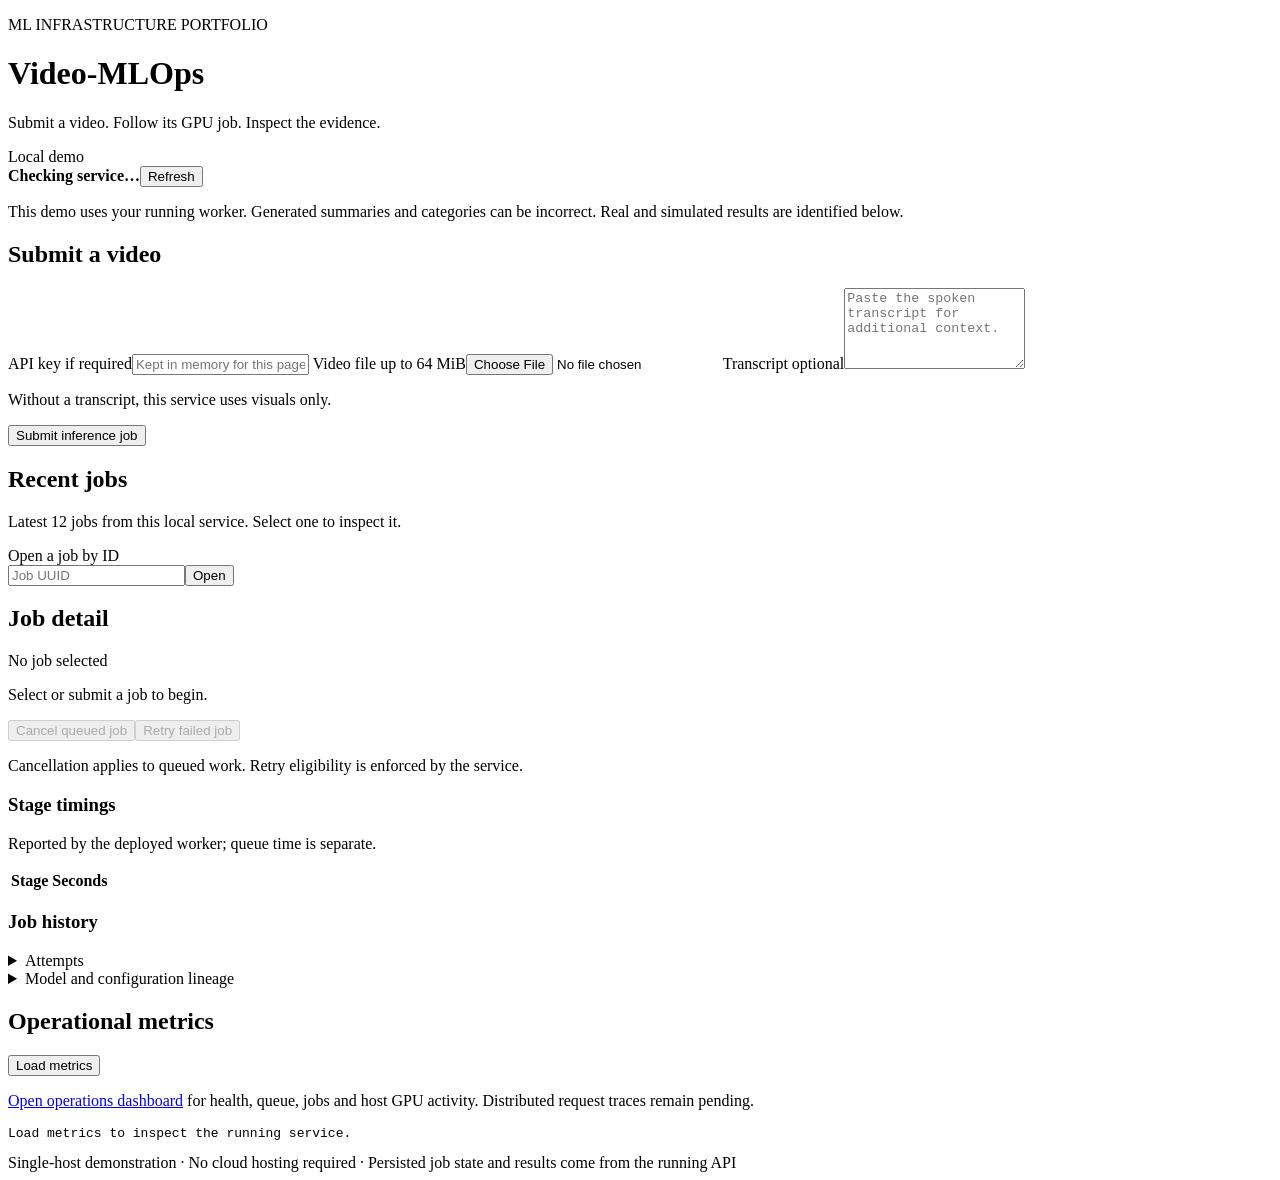
==== src/service/static/index.html @ d0993cfc "Build local GPU inference reliability portfolio demo" ====
<!doctype html>
<html lang="en">
<head>
  <meta charset="utf-8"><meta name="viewport" content="width=device-width,initial-scale=1">
  <title>Video-MLOps · Inference demo</title>
  <link rel="stylesheet" href="/demo-assets/demo.css">
  <script src="/demo-assets/demo.js" defer></script>
</head>
<body>
<main>
  <header><div><p class="eyebrow">ML INFRASTRUCTURE PORTFOLIO</p><h1>Video-MLOps</h1><p>Submit a video. Follow its GPU job. Inspect the evidence.</p></div><span class="badge">Local demo</span></header>
  <section class="statusbar" aria-label="Service health"><strong id="health">Checking service…</strong><span id="dependencies"></span><button id="refresh" type="button">Refresh</button></section>
  <p class="notice">This demo uses your running worker. Generated summaries and categories can be incorrect. Real and simulated results are identified below.</p>
  <div class="layout">
    <section class="card"><h2>Submit a video</h2>
      <form id="submit-form">
        <label for="api-key">API key <span class="muted">if required</span></label><input id="api-key" type="password" autocomplete="off" placeholder="Kept in memory for this page only">
        <label for="video">Video file <span class="muted">up to 64 MiB</span></label><input id="video" type="file" accept=".mp4,.mov,.avi,.mkv" required>
        <label for="transcript">Transcript <span class="muted">optional</span></label><textarea id="transcript" rows="5" placeholder="Paste the spoken transcript for additional context."></textarea>
        <p class="muted small">Without a transcript, this service uses visuals only.</p>
        <button id="submit" type="submit" class="primary">Submit inference job</button>
      </form>
      <p id="message" role="status" aria-live="polite"></p>
      <h2>Recent jobs</h2><p class="muted small">Latest 12 jobs from this local service. Select one to inspect it.</p><div id="jobs" class="jobs"></div>
      <label for="job-id">Open a job by ID</label><div class="row"><input id="job-id" placeholder="Job UUID"><button id="open-job" type="button">Open</button></div>
    </section>
    <section class="card" aria-label="Selected job"><div class="row spread"><h2>Job detail</h2><span id="job-status" class="badge">No job selected</span></div>
      <p id="selected-id" class="mono muted">Select or submit a job to begin.</p><p id="job-error" role="alert"></p>
      <div class="row"><button id="cancel" type="button" disabled>Cancel queued job</button><button id="retry" type="button" disabled>Retry failed job</button></div>
      <p class="small muted">Cancellation applies to queued work. Retry eligibility is enforced by the service.</p>
      <div id="result" hidden><div class="row spread"><h3>Result</h3><span id="result-mode" class="badge"></span></div><p id="category" class="category"></p><p id="summary" class="summary"></p><button id="download" type="button">Download result JSON</button></div>
      <h3>Stage timings</h3><p class="muted small">Reported by the deployed worker; queue time is separate.</p><table><thead><tr><th scope="col">Stage</th><th scope="col">Seconds</th></tr></thead><tbody id="timings"></tbody></table>
      <h3>Job history</h3><ol id="events" class="history"></ol>
      <details><summary>Attempts</summary><pre id="attempts">No attempts loaded.</pre></details>
      <details><summary>Model and configuration lineage</summary><pre id="lineage">Available after a successful result.</pre></details>
    </section>
  </div>
  <section class="card"><div class="row spread"><h2>Operational metrics</h2><button id="load-metrics" type="button">Load metrics</button></div><p class="muted small"><a href="/operations">Open operations dashboard</a> for health, queue, jobs and host GPU activity. Distributed request traces remain pending.</p><pre id="metrics">Load metrics to inspect the running service.</pre></section>
  <footer>Single-host demonstration · No cloud hosting required · Persisted job state and results come from the running API</footer>
</main>
</body>
</html>
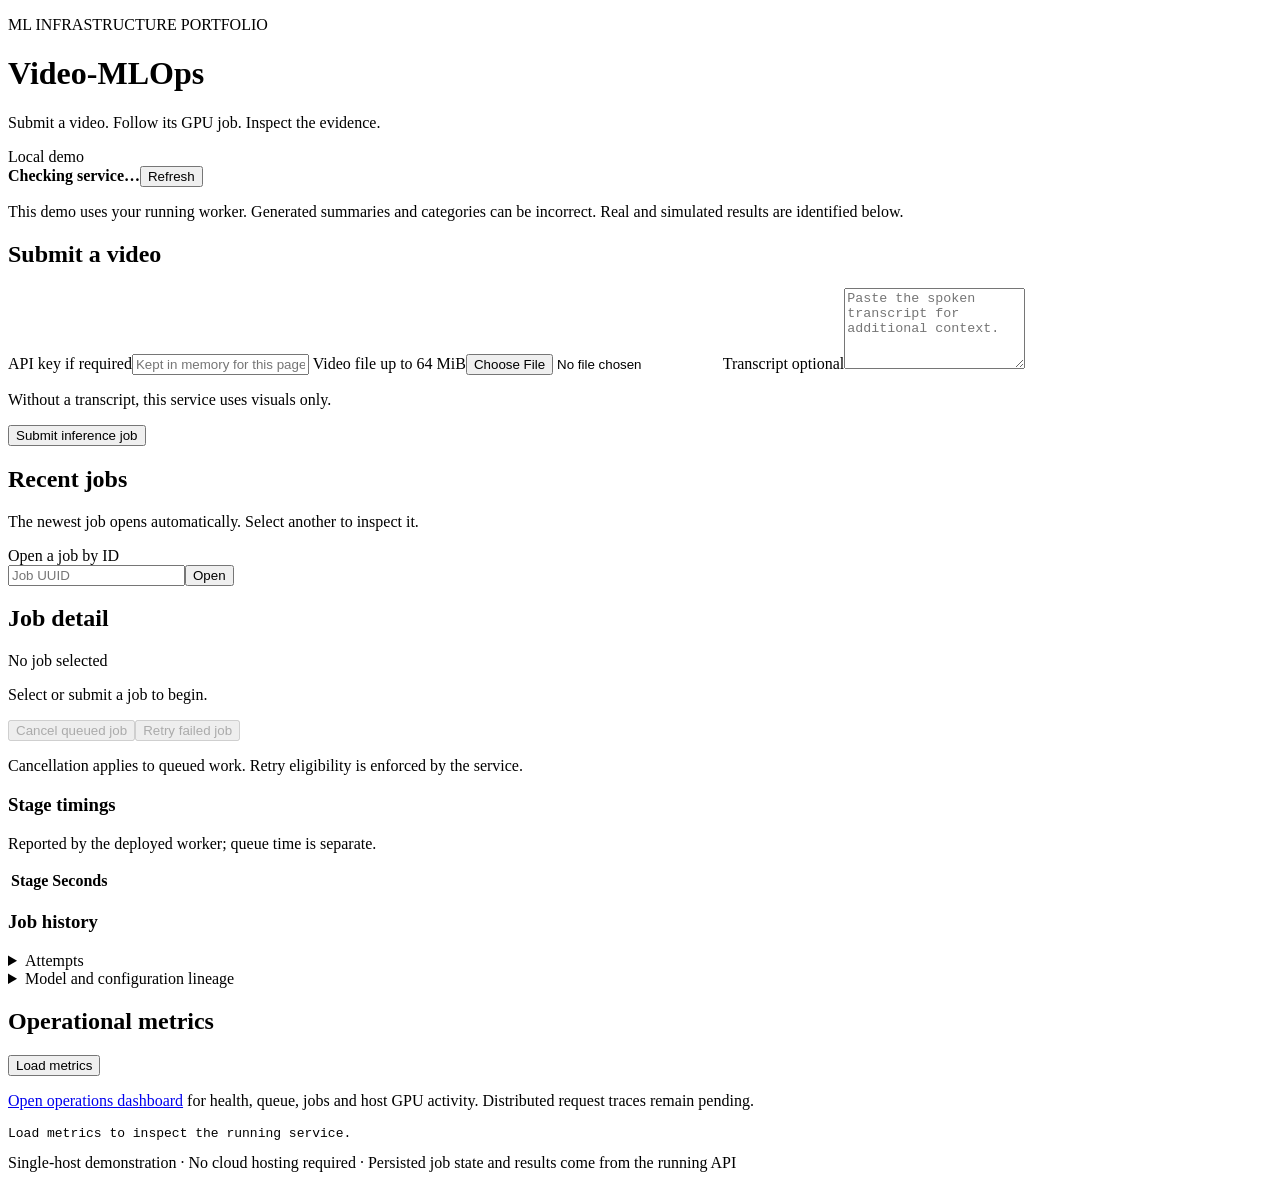
==== commit dbc30817: "Open latest persisted job in demo" ====
--- a/src/service/static/index.html
+++ b/src/service/static/index.html
@@ -21,7 +21,7 @@
         <button id="submit" type="submit" class="primary">Submit inference job</button>
       </form>
       <p id="message" role="status" aria-live="polite"></p>
-      <h2>Recent jobs</h2><p class="muted small">Latest 12 jobs from this local service. Select one to inspect it.</p><div id="jobs" class="jobs"></div>
+      <h2>Recent jobs</h2><p class="muted small">The newest job opens automatically. Select another to inspect it.</p><div id="jobs" class="jobs"></div>
       <label for="job-id">Open a job by ID</label><div class="row"><input id="job-id" placeholder="Job UUID"><button id="open-job" type="button">Open</button></div>
     </section>
     <section class="card" aria-label="Selected job"><div class="row spread"><h2>Job detail</h2><span id="job-status" class="badge">No job selected</span></div>
